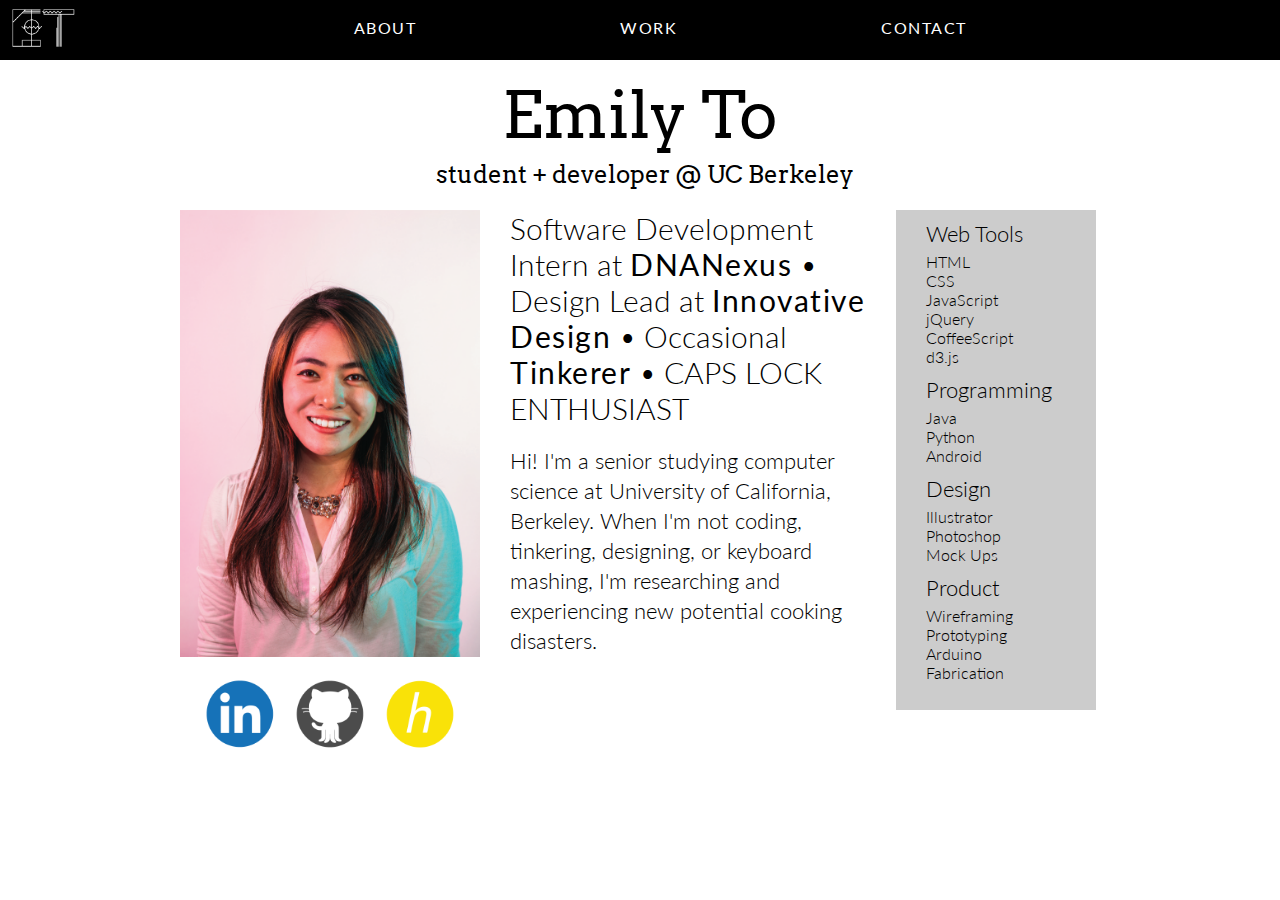
==== views/about/index.html @ f911fe6f "everything" ====
<html>
  <head>
    <meta name="viewport" content="width=device-width"/>
    <link href='http://fonts.googleapis.com/css?family=Lato:400,300|Arvo' rel='stylesheet' type='text/css'>
    <link rel="stylesheet" type="text/css" href="/css/nav.css">
    <link rel="stylesheet" type="text/css" href="/css/about.css">
    <title>Emily To</title>
  </head>
  <body>
    <nav class="stable">
      <a href="/"><img class="icon" src="/assets/logo1.png"/></a>
      <ul>
        <li><a href="/views/about/">ABOUT</a></li>
        <li><a href="/views/work/">WORK</a></li>
        <li><a href="mailto:emilytoe@gmail.com">CONTACT</a></li>
      </ul>
    </nav>
    <div class="content">
      <div class="subtitle">
        Emily To
      </div>
      <div class="main">
        student + developer @ UC Berkeley
      </div>
      <div class="module">
        <div class="about-img">
          <img src="/assets/pic2.png"/>
          <div class="redir">
            <ul>
              <li><a href="https://www.linkedin.com/in/emilyto"><img class="ref-icons" src="/assets/linkedin.png"></a></li>
              <li><a href="https://github.com/emto"><img class="ref-icons" src="/assets/github.png"></a></li>
              <li><a href="https://www.hackster.io/emilyto"><img class="ref-icons" src="/assets/hackster.png"></a></li>
            </ul>
          </div>
        </div>
        <div class="about-text">
          <div class="moar">
            <div class="facts">
              Software Development Intern at <a href="https://dnanexus.com">DNANexus</a> • Design Lead at <a href="http://innovativedesign.club">Innovative Design</a> • Occasional <a href="https://www.hackster.io/emilyto">Tinkerer</a> • CAPS LOCK ENTHUSIAST
              <div class="blurb">
                Hi! I'm a senior studying computer science at University of California, Berkeley. When I'm not coding, tinkering, designing, or keyboard mashing, I'm researching and experiencing new potential cooking disasters.<br>

              </div>
            </div>
            <div class="skills">
              <div class="skill-list">
                <span class="skill">Web Tools</span>
                <ul>
                  <li>HTML</li>
                  <li>CSS</li>
                  <li>JavaScript</li>
                  <li>jQuery</li>
                  <li>CoffeeScript</li>
                  <li>d3.js</li>
                </ul>
                <span class="skill">Programming</span>
                <ul>
                  <li>Java</li>
                  <li>Python</li>
                  <li>Android</li>
                </ul>
                <span class="skill">Design</span>
                <ul>
                  <li>Illustrator</li>
                  <li>Photoshop</li>
                  <li>Mock Ups</li>
                </ul>
                <span class="skill">Product</span>
                <ul>
                  <li>Wireframing</li>
                  <li>Prototyping</li>
                  <li>Arduino</li>
                  <li>Fabrication</li>
                </ul>
              </div>
            </div>
          </div>

        </div>
      </div>
    </div>
  </body>
</html>
---- css/nav.css ----
html, body {
  height: 100%;
  width: 100%;
  margin: 0 auto;
  font-family: Lato;
}

.icon {
  position: absolute;
  top: 5px;
  left: 10px;
  height: 45px;
}

a {
  color: #fff;
  text-decoration: none;
  letter-spacing: 1.5px;
}

nav {
  display: block;
  color: #000;
  background-color: #000;
  height: 60px;
  text-align: center;
}

nav ul li {
  display: inline-block;
  list-style-type: none;
  padding: 0 100px;
  margin-top: 18px;
}

@media only screen and (max-width: 900px) {
  nav ul li {
    padding: 0 25px;
  }
}
---- css/about.css ----
.subtitle {
  font-family: 'Arvo';
  font-size: 65px;
  line-height: 70px;
}

.content {
  margin: 0 auto;
  text-align: center;
  padding: 20px 50px;
}

.about-text {
  display: inline-block;
  text-align: left;
}

.main {
  font-family: 'Arvo';
  font-size: 24px;
  margin: 10px 0px 20px 10px;
}
.module {
/*  overflow: hidden;
  height: auto;*/
  text-align: center;
  width: 920px;
  margin: 0 auto;
  font-family: Lato;
  font-size: 22px;
  font-weight: 300;
}

.about-img {
  float: left;
  display: inline-block;
  width: 300px;
  height: 600px;
/*  background-color: #000;*/
}

.about-img img {
  width: 300px;
}

.about-text {
  display: inline-block;
  float: right;
  width: 600px;
}

.moar {
  display: inline-block;
  width: 600px;
  height: auto;
}

.facts {
  overflow: auto;
  display: inline-block;
  width: 370px;
  height: 500px;
  font-size: 30px;
  background-color: #fff;
  padding: 0 10px;
}

.skills {
  overflow: auto;
  display: inline-block;
  width: 200px;
  height: 500px;
  background-color: #ccc;
}

.skills ul {
  margin: 5px 0px 10px 0px;
  padding: 0;
}

.skills ul li {
  list-style-type: none;
  font-size: 16px;
}

.skill {
  font-size: 22px;
}

.skill-list {
  padding-top: 10px;
  padding-left: 30px;
}

.redir {
  display: block;
/*  background-color: #000;*/
}

.redir ul {
  padding: 0;
}
.redir ul li {
  display: inline-block;
  list-style-type: none;
}

.facts a {
  color: #000;
  font-weight: 400;
}

.facts a:hover {
  text-decoration: underline;
}

.blurb {
  padding-top: 20px;
  line-height: 30px;
  font-size: 22px;
}

.redir img {
  margin: 0 7px;
  width: 70px;
}

@media only screen and (max-width: 925px) {
  .module {
    width: 100%;
  }
  .about-img {
    float: none;
    width: 100%;
    display: inline-block;
  }
  .about-text {
    float: none;
    width: 100%;
    display: inline-block;
  }
}
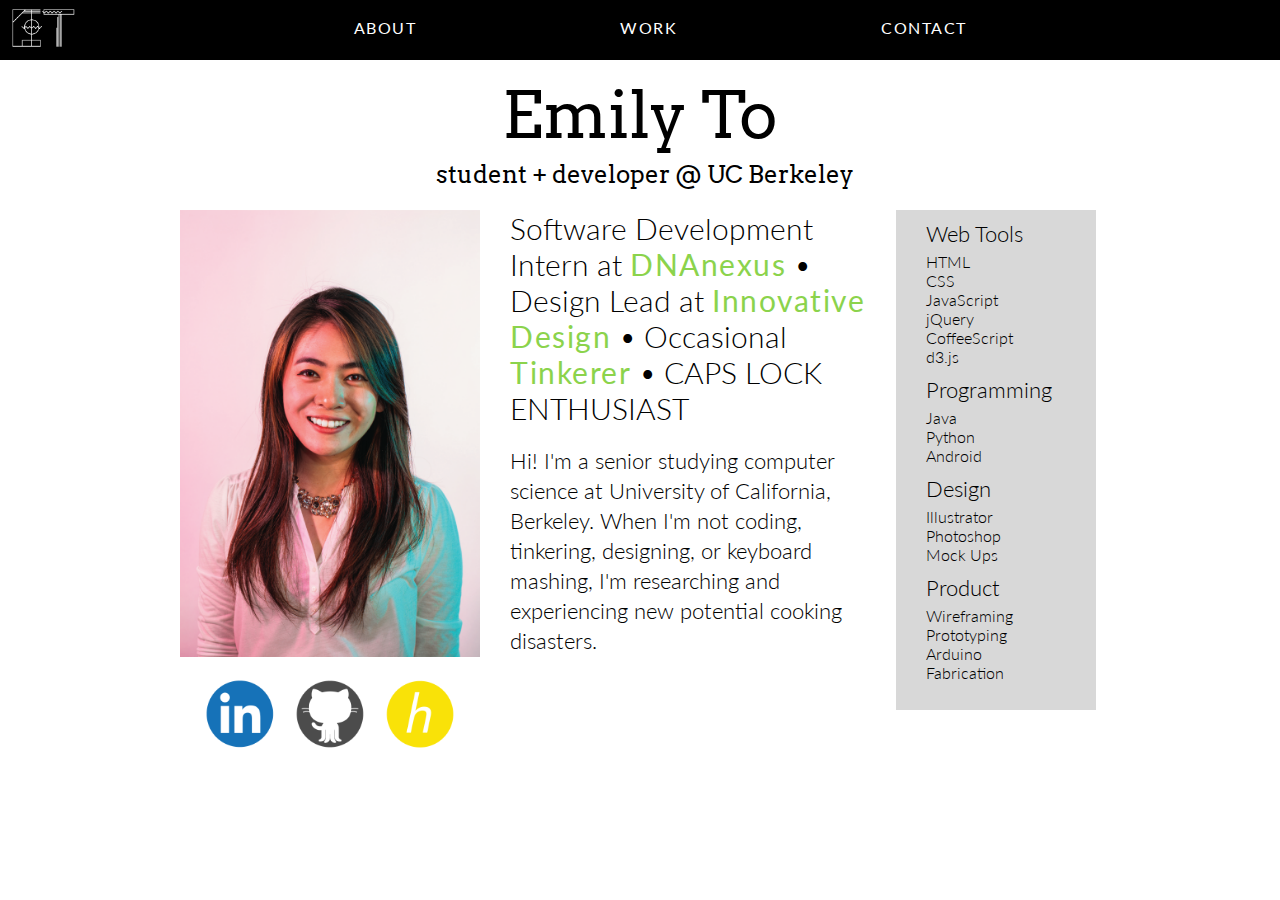
==== commit 629d30f8: "color fixes" ====
--- a/views/about/index.html
+++ b/views/about/index.html
@@ -24,7 +24,7 @@
       </div>
       <div class="module">
         <div class="about-img">
-          <img src="/assets/pic2.png"/>
+          <img class="portrait" src="/assets/pic2.png"/>
           <div class="redir">
             <ul>
               <li><a href="https://www.linkedin.com/in/emilyto"><img class="ref-icons" src="/assets/linkedin.png"></a></li>
@@ -36,7 +36,7 @@
         <div class="about-text">
           <div class="moar">
             <div class="facts">
-              Software Development Intern at <a href="https://dnanexus.com">DNANexus</a> • Design Lead at <a href="http://innovativedesign.club">Innovative Design</a> • Occasional <a href="https://www.hackster.io/emilyto">Tinkerer</a> • CAPS LOCK ENTHUSIAST
+              Software Development Intern at <a href="https://dnanexus.com">DNAnexus</a> • Design Lead at <a href="http://innovativedesign.club">Innovative Design</a> • Occasional <a href="https://www.hackster.io/emilyto">Tinkerer</a> • CAPS LOCK ENTHUSIAST
               <div class="blurb">
                 Hi! I'm a senior studying computer science at University of California, Berkeley. When I'm not coding, tinkering, designing, or keyboard mashing, I'm researching and experiencing new potential cooking disasters.<br>
 
--- a/css/nav.css
+++ b/css/nav.css
@@ -33,8 +33,22 @@
   margin-top: 18px;
 }
 
-@media only screen and (max-width: 900px) {
+/*@media only screen and (max-width: 400px) {
   nav ul li {
-    padding: 0 25px;
+    display: inline-block;
+    list-style-type: none;
+    padding: 0 10px;
+    margin-top: 18px;
+  }
+}*/
+
+@media only screen and (max-width: 800px) {
+  nav ul li {
+    padding: 0px 10px;
   }
 }
+/*@media only screen and (max-width: 400px) {
+  nav {
+    height: 200px;
+  }
+}*/--- a/css/about.css
+++ b/css/about.css
@@ -50,7 +50,7 @@
 }
 
 .moar {
-  display: inline-block;
+/*  display: inline-block;*/
   width: 600px;
   height: auto;
 }
@@ -70,7 +70,7 @@
   display: inline-block;
   width: 200px;
   height: 500px;
-  background-color: #ccc;
+  background-color: #d8d8d8;
 }
 
 .skills ul {
@@ -94,6 +94,7 @@
 
 .redir {
   display: block;
+  height: auto;
 /*  background-color: #000;*/
 }
 
@@ -106,7 +107,7 @@
 }
 
 .facts a {
-  color: #000;
+  color: #8bd34c;
   font-weight: 400;
 }
 
@@ -135,8 +136,40 @@
     display: inline-block;
   }
   .about-text {
+    clear: both;
     float: none;
+    height: auto;
     width: 100%;
     display: inline-block;
   }
+  .moar {
+    height: auto;
+    width: 100%;
+  }
+  .facts {
+    width: 100%;
+    height: auto;
+    margin-bottom: 30px;
+  }
+  .skills {
+    margin: 0 auto;
+    width: 100%;
+    text-align: center;
+    display: block;
+  }
+  .skill-list {
+    padding-left: 0px;
+  }
 }
+
+@media only screen and (max-width: 400px) {
+/*  .about-text {
+    margin-top: 20px;
+  }*/
+  .about-img {
+    height: auto;
+  }
+  .about-img .portrait {
+    width: 220px;
+  }
+}
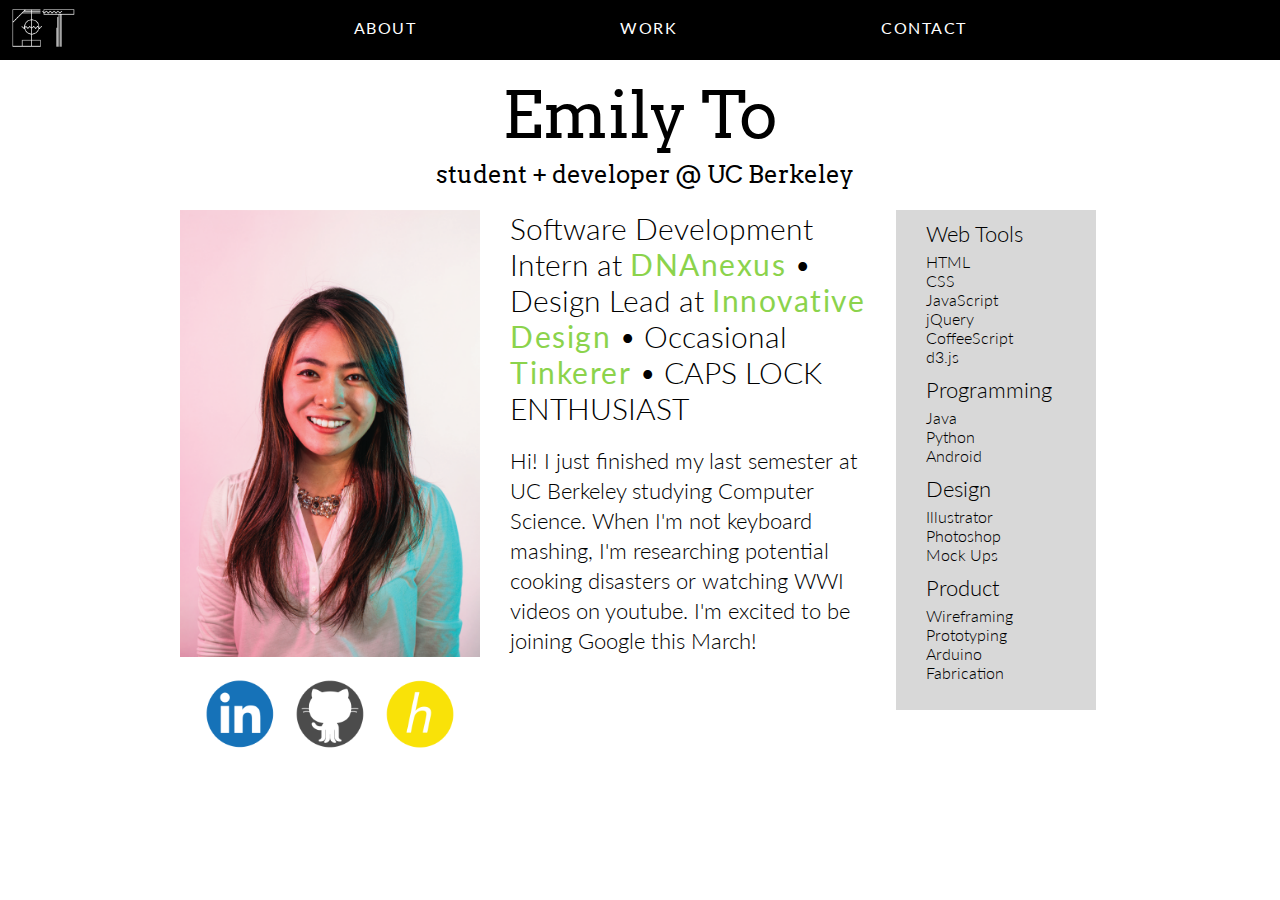
==== commit 81c9ed72: "star wars lol" ====
--- a/views/about/index.html
+++ b/views/about/index.html
@@ -1,6 +1,7 @@
 <html>
   <head>
     <meta name="viewport" content="width=device-width"/>
+    <link rel="icon" type="image/png" href="/assets/favicon.ico"/>
     <link href='http://fonts.googleapis.com/css?family=Lato:400,300|Arvo' rel='stylesheet' type='text/css'>
     <link rel="stylesheet" type="text/css" href="/css/nav.css">
     <link rel="stylesheet" type="text/css" href="/css/about.css">
@@ -38,7 +39,7 @@
             <div class="facts">
               Software Development Intern at <a href="https://dnanexus.com">DNAnexus</a> • Design Lead at <a href="http://innovativedesign.club">Innovative Design</a> • Occasional <a href="https://www.hackster.io/emilyto">Tinkerer</a> • CAPS LOCK ENTHUSIAST
               <div class="blurb">
-                Hi! I'm a senior studying computer science at University of California, Berkeley. When I'm not coding, tinkering, designing, or keyboard mashing, I'm researching and experiencing new potential cooking disasters.<br>
+                Hi! I just finished my last semester at UC Berkeley studying Computer Science. When I'm not keyboard mashing, I'm researching potential cooking disasters or watching WWI videos on youtube. I'm excited to be joining Google this March!<br>
 
               </div>
             </div>
